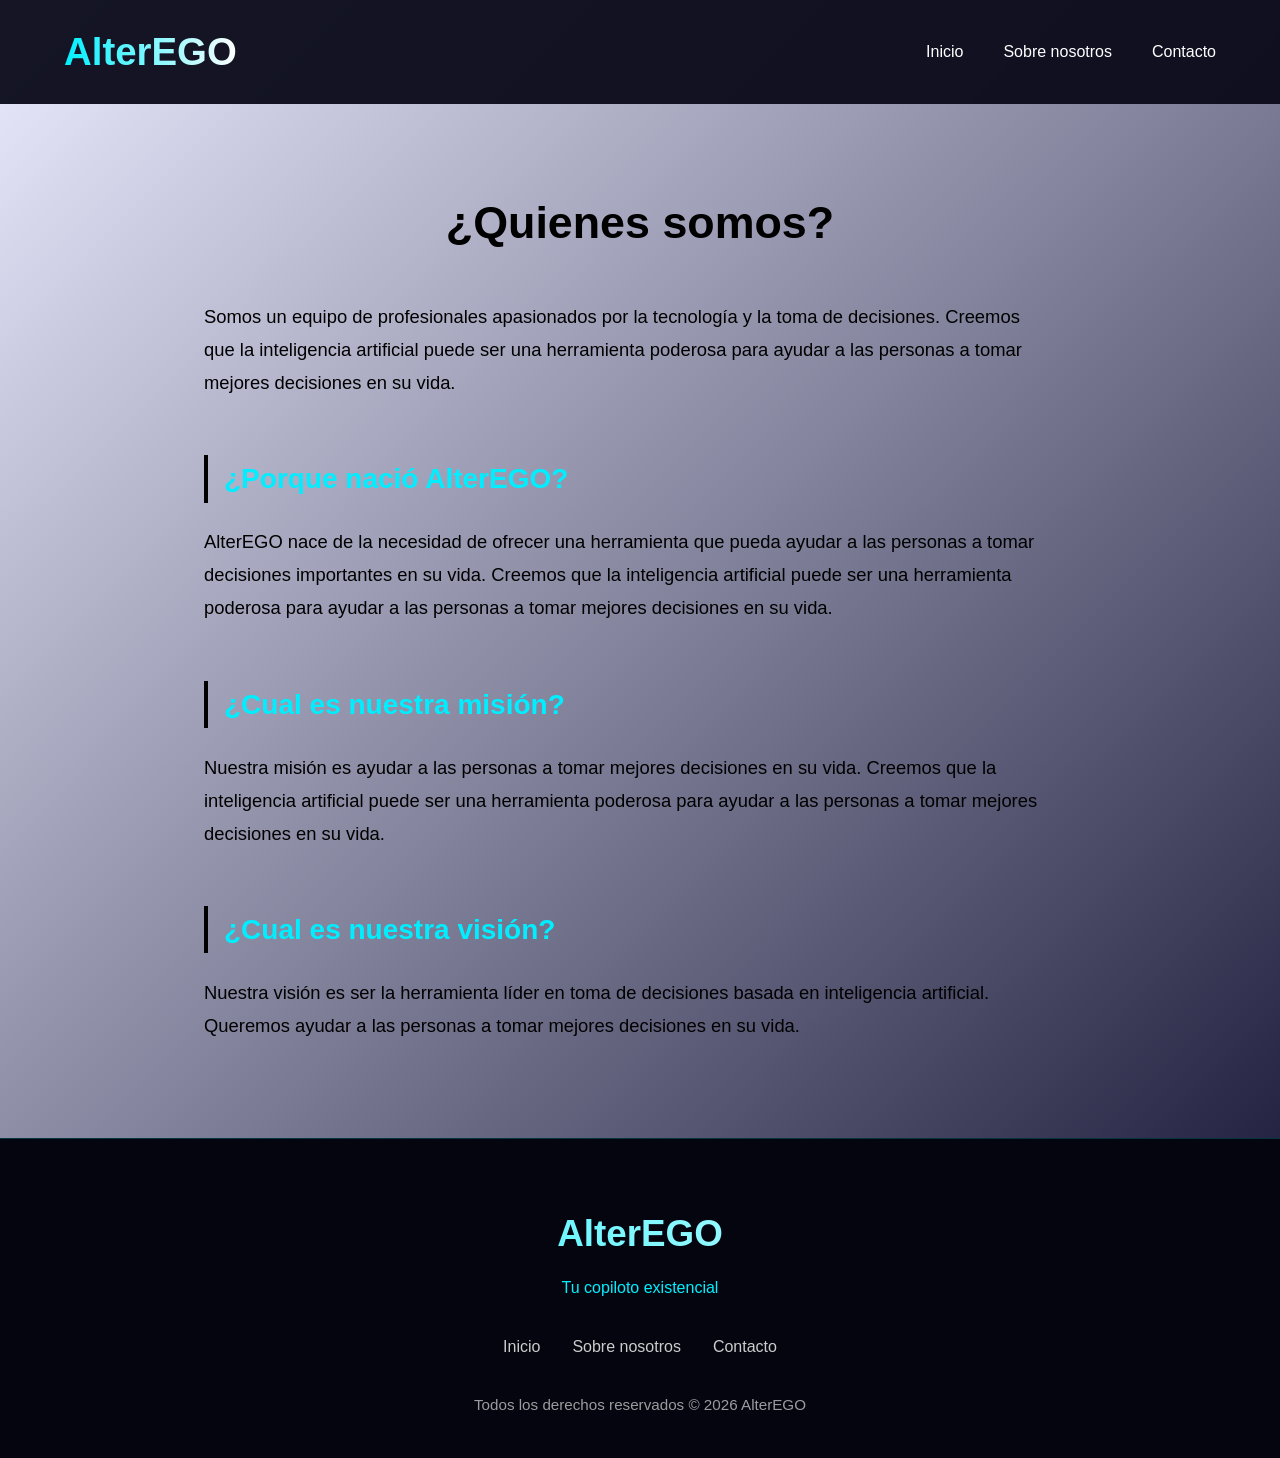
==== html/about.html @ e1dddca1 "primera parate de la prueba" ====
<!DOCTYPE html>
<html lang="en">
<head>
    <meta charset="UTF-8">
    <meta name="viewport" content="width=device-width, initial-scale=1.0">
    <title>Sobre AlterEGO</title>
    <link rel="stylesheet" href="../css/about.css">
 
</head>
<body>
    

    <header>
        <h1>AlterEGO</h1>
    
        <nav>
            <ul>
                <li><a href="../index.html">Inicio</a></li>
                <li><a href="../html/about.html">Sobre nosotros</a></li>
                <li><a href="../html/contact.html">Contacto</a></li>
            </ul>
        </nav>
        
    </header>

    <main>
        <h2>¿Quienes somos?</h2>
        <p>Somos un equipo de profesionales apasionados por la tecnología y la toma de decisiones. Creemos que la inteligencia artificial puede ser una herramienta poderosa para ayudar a las personas a tomar mejores decisiones en su vida.</p>
        <h3>¿Porque nació AlterEGO?</h3>
        <p>AlterEGO nace de la necesidad de ofrecer una herramienta que pueda ayudar a las personas a tomar decisiones importantes en su vida. Creemos que la inteligencia artificial puede ser una herramienta poderosa para ayudar a las personas a tomar mejores decisiones en su vida.</p>
        <h3>¿Cual es nuestra misión?</h3>
        <p>Nuestra misión es ayudar a las personas a tomar mejores decisiones en su vida. Creemos que la inteligencia artificial puede ser una herramienta poderosa para ayudar a las personas a tomar mejores decisiones en su vida.</p>
        <h3>¿Cual es nuestra visión?</h3>
        <p>Nuestra visión es ser la herramienta líder en toma de decisiones basada en inteligencia artificial. Queremos ayudar a las personas a tomar mejores decisiones en su vida.</p>
    

    </main>

   
    <footer>
        <h1>AlterEGO</h1>
        <p>Tu copiloto existencial</p>
        <nav>
            <ul>
                <li><a href="../index.html">Inicio</a></li>
                <li><a href="../html/about.html">Sobre nosotros</a></li>
                <li><a href="../html/contact.html">Contacto</a></li>
            </ul>
        </nav>
        <p>Todos los derechos reservados © 2026 AlterEGO</p>


    </footer>

</body>
</html>
---- css/about.css ----
* {
    margin: 0;
    padding: 0;
    box-sizing: border-box;
}

body {
    background: linear-gradient(135deg, #ebecff 0%, #0a0a2a 100%);
    color: #ffffff;
    font-family:Arial, Helvetica, sans-serif;
    min-height: 100vh;
    line-height: 1.7;
}


header {
   background: rgba(10, 10, 26, 0.95);
    padding: 1.2rem 5%;
    display: flex;
    align-items: center;
    justify-content: space-between;
    flex-wrap: wrap;
    gap: 1rem;
}

header h1 {
    font-size: 2.4rem;
    background: linear-gradient(90deg, #00f0ff, #ffffff);
    -webkit-background-clip: text;
    -webkit-text-fill-color: transparent;
    font-weight: 700;
}

header nav ul {
    display: flex;
    list-style: none;
    gap: 2.5rem;
}

header nav a {
    color: #fff;
    text-decoration: none;
    font-weight: 500;
    transition: color 0.3s;
}

header nav a:hover {
    color: #00f0ff;
}

/*MAIN  */
main {
    max-width: 1000px;
    margin: 5rem auto;
    padding: 0 5%;
}

main h2 {
    font-size: 2.8rem;
    text-align: center;
    margin-bottom: 2.5rem;
    color: #000000;
    font-weight: 700;
}

main h3 {
    font-size: 1.75rem;
    color: #00eeff;
    margin: 3.5rem 0 1.4rem;
    padding-left: 1rem;
    border-left: 4px solid #000000;
}

main p {
    font-size: 1.15rem;
    color: #000000;
    line-height: 1.8;
    max-width: 850px;
}

/*  FOOTER */
footer {
    background: #05050f;
    border-top: 1px solid rgba(0, 240, 255, 0.2);
    padding: 4rem 5% 2.5rem;
    text-align: center;
    margin-top: 6rem;
}

footer h1 {
    font-size: 2.3rem;
    background: linear-gradient(90deg, #00f0ff, #ffffff);
    -webkit-background-clip: text;
    -webkit-text-fill-color: transparent;
    margin-bottom: 0.5rem;
}

footer p:first-of-type {
    color: #00f0ff;
    margin-bottom: 1.5rem;
}

footer nav ul {
    display: flex;
    justify-content: center;
    gap: 2rem;
    list-style: none;
    margin: 2rem 0;
}

footer nav a {
    color: #ccc;
    text-decoration: none;
    transition: color 0.3s;
}

footer nav a:hover {
    color: #00f0ff;
}

footer p:last-child {
    opacity: 0.6;
    font-size: 0.95rem;
    margin-top: 2rem;
}

/* MEDIA QUERY */
@media (max-width: 768px) {
    header {
        flex-direction: column;
        text-align: center;
        padding: 1.5rem 5%;
    }
    
    header nav ul {
        gap: 1.6rem;
    }
    
    main h2 {
        font-size: 2.3rem;
    }
    
    main h3 {
        font-size: 1.55rem;
    }
    
    main {
        margin: 3rem auto;
    }
}
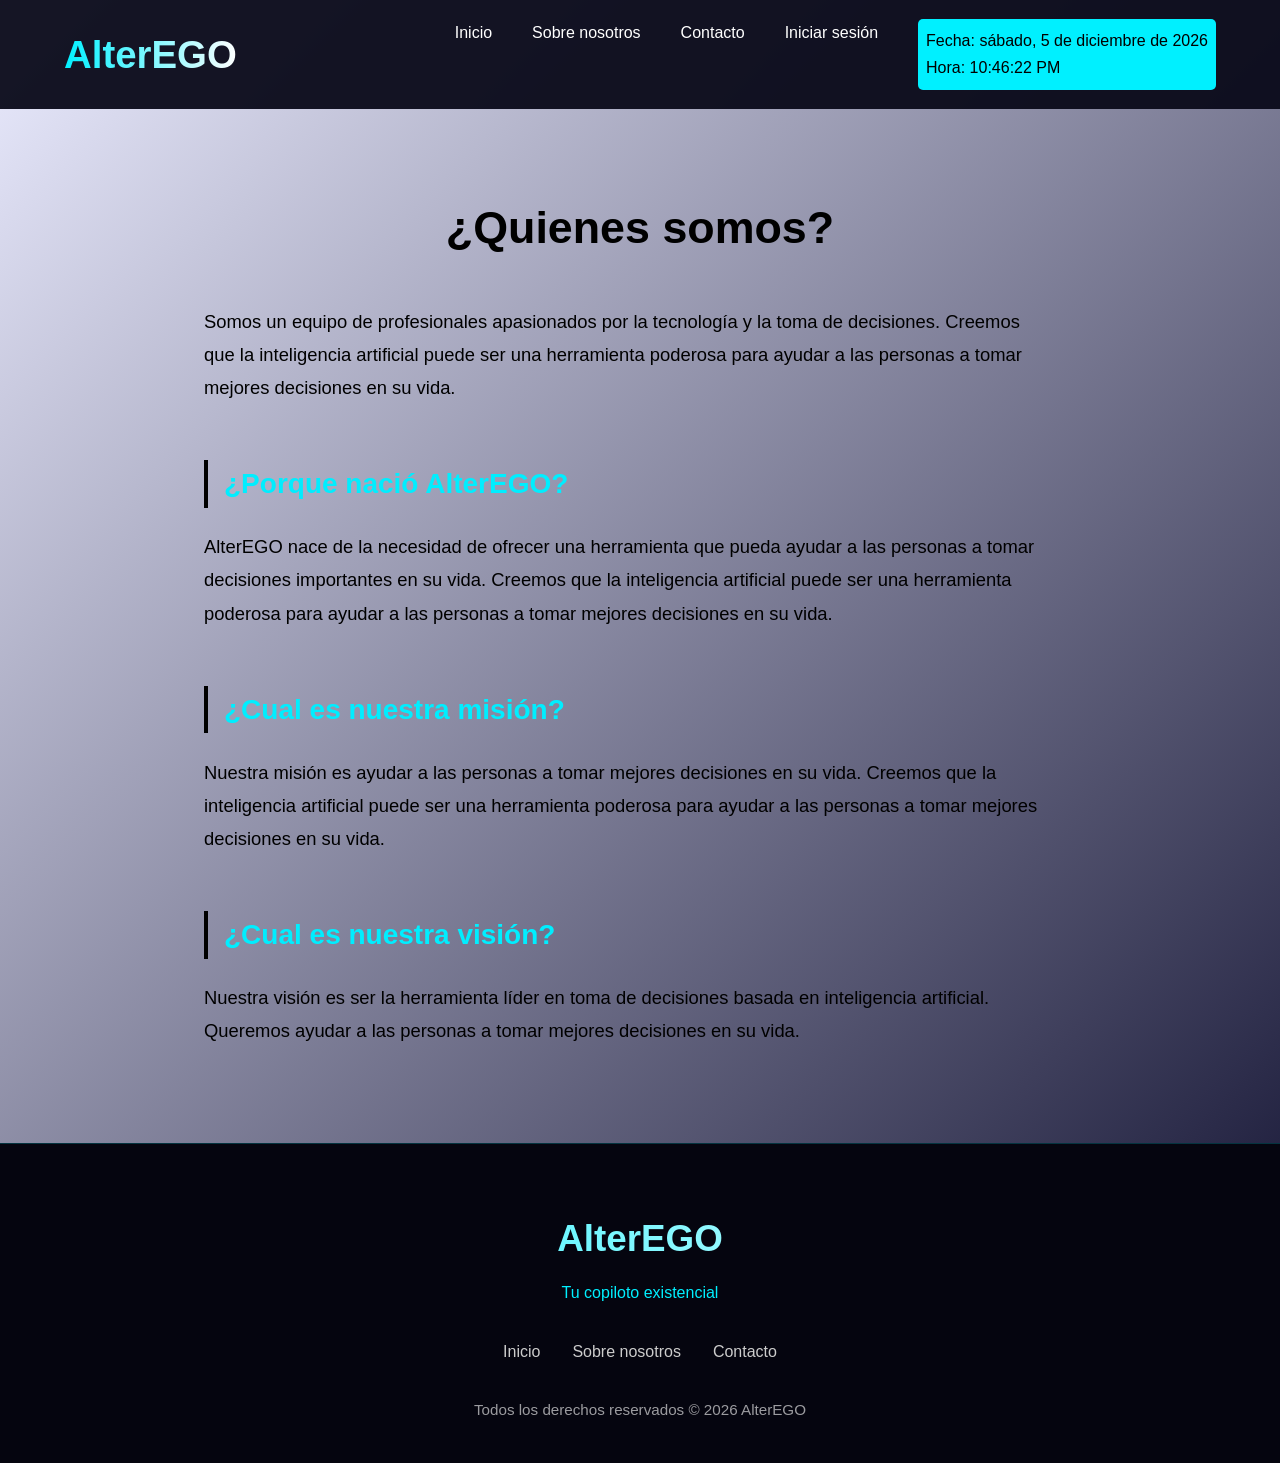
==== commit d81f7750: "final del examen JS" ====
--- a/html/about.html
+++ b/html/about.html
@@ -10,17 +10,28 @@
 <body>
     
 
-    <header>
-        <h1>AlterEGO</h1>
+    <header class="header">
+        <h2>AlterEGO</h2>
+        
+        <div class="hamburger" id="hamburger">
+            <span></span>
+            <span></span>
+            <span></span>
+        </div>
     
-        <nav>
-            <ul>
-                <li><a href="../index.html">Inicio</a></li>
-                <li><a href="../html/about.html">Sobre nosotros</a></li>
-                <li><a href="../html/contact.html">Contacto</a></li>
+        <nav class="nav" id="nav">
+            <ul class="ul">
+                <li class="li"><a class="a" href="../index.html">Inicio</a></li>
+                <li class="li"><a class="a" href="about.html">Sobre nosotros</a></li>
+                <li class="li"><a class="a" href="contact.html">Contacto</a></li>
+                <li class="li"><a class="a" href="login.html">Iniciar sesión</a></li>
+                <div class="HoraFecha">
+                     <p>Fecha: <span id="fecha"></span></p>
+                    <p >Hora: <span id="hora"></span></p>
+
+                </div>
             </ul>
         </nav>
-        
     </header>
 
     <main>
@@ -52,5 +63,7 @@
 
     </footer>
 
+    <script src="../js/index.js"></script>
+
 </body>
 </html>
--- a/css/about.css
+++ b/css/about.css
@@ -24,7 +24,7 @@
     gap: 1rem;
 }
 
-header h1 {
+header h2 {
     font-size: 2.4rem;
     background: linear-gradient(90deg, #00f0ff, #ffffff);
     -webkit-background-clip: text;
@@ -49,7 +49,54 @@
     color: #00f0ff;
 }
 
-/*MAIN  */
+/* HEADER */
+.header {
+    background: rgba(10, 10, 26, 0.95);
+    padding: 1.2rem 5%;
+    display: flex;
+    align-items: center;
+    justify-content: space-between;
+    flex-wrap: wrap;
+    gap: 1rem;
+    position: relative;
+}
+
+.header h1 {
+    font-size: 2.4rem;
+    background: linear-gradient(90deg, #00f0ff, #ffffff);
+    -webkit-background-clip: text;
+    -webkit-text-fill-color: transparent;
+    font-weight: 700;
+}
+
+.header .nav ul {
+    display: flex;
+    list-style: none;
+    gap: 2.5rem;
+}
+
+.header .nav a {
+    color: #fff;
+    text-decoration: none;
+    font-weight: 500;
+    transition: color 0.3s;
+}
+
+.header .nav a:hover {
+    color: #00f0ff;
+}
+
+.HoraFecha {
+    color: #000000;
+    font-weight: 500;
+    transition: color 0.3s;
+    background-color: #00f0ff;
+    padding: 0.5rem;
+    border-radius: 5px;
+}
+
+
+/*Main  */
 main {
     max-width: 1000px;
     margin: 5rem auto;
@@ -79,7 +126,7 @@
     max-width: 850px;
 }
 
-/*  FOOTER */
+/*  Footer*/
 footer {
     background: #05050f;
     border-top: 1px solid rgba(0, 240, 255, 0.2);
@@ -125,8 +172,8 @@
     margin-top: 2rem;
 }
 
-/* MEDIA QUERY */
-@media (max-width: 768px) {
+/* Media queries */
+@media (max-width: 750px) {
     header {
         flex-direction: column;
         text-align: center;
@@ -148,4 +195,61 @@
     main {
         margin: 3rem auto;
     }
+}
+
+/* Hamburger Menu */
+.hamburger {
+    display: none;
+    flex-direction: column;
+    cursor: pointer;
+    gap: 5px;
+}
+
+.hamburger span {
+    width: 25px;
+    height: 3px;
+    background: #00f0ff;
+    transition: 0.3s;
+}
+
+.hamburger.active span:nth-child(1) {
+    transform: rotate(45deg) translate(5px, 5px);
+}
+
+.hamburger.active span:nth-child(2) {
+    opacity: 0;
+}
+
+.hamburger.active span:nth-child(3) {
+    transform: rotate(-45deg) translate(5px, -5px);
+}
+
+
+@media (max-width: 768px) {
+    .hamburger {
+        display: flex;
+    }
+
+    .header .nav {
+        display: none;
+        width: 100%;
+        position: absolute;
+        top: 100%;
+        left: 0;
+        background: rgba(10, 10, 26, 0.98);
+        padding: 1rem 5%;
+    }
+
+    .header .nav.active {
+        display: block;
+    }
+
+    .header .nav ul {
+        flex-direction: column;
+        gap: 1rem;
+    }
+
+    .HoraFecha {
+        margin-top: 1rem;
+    }
 }
